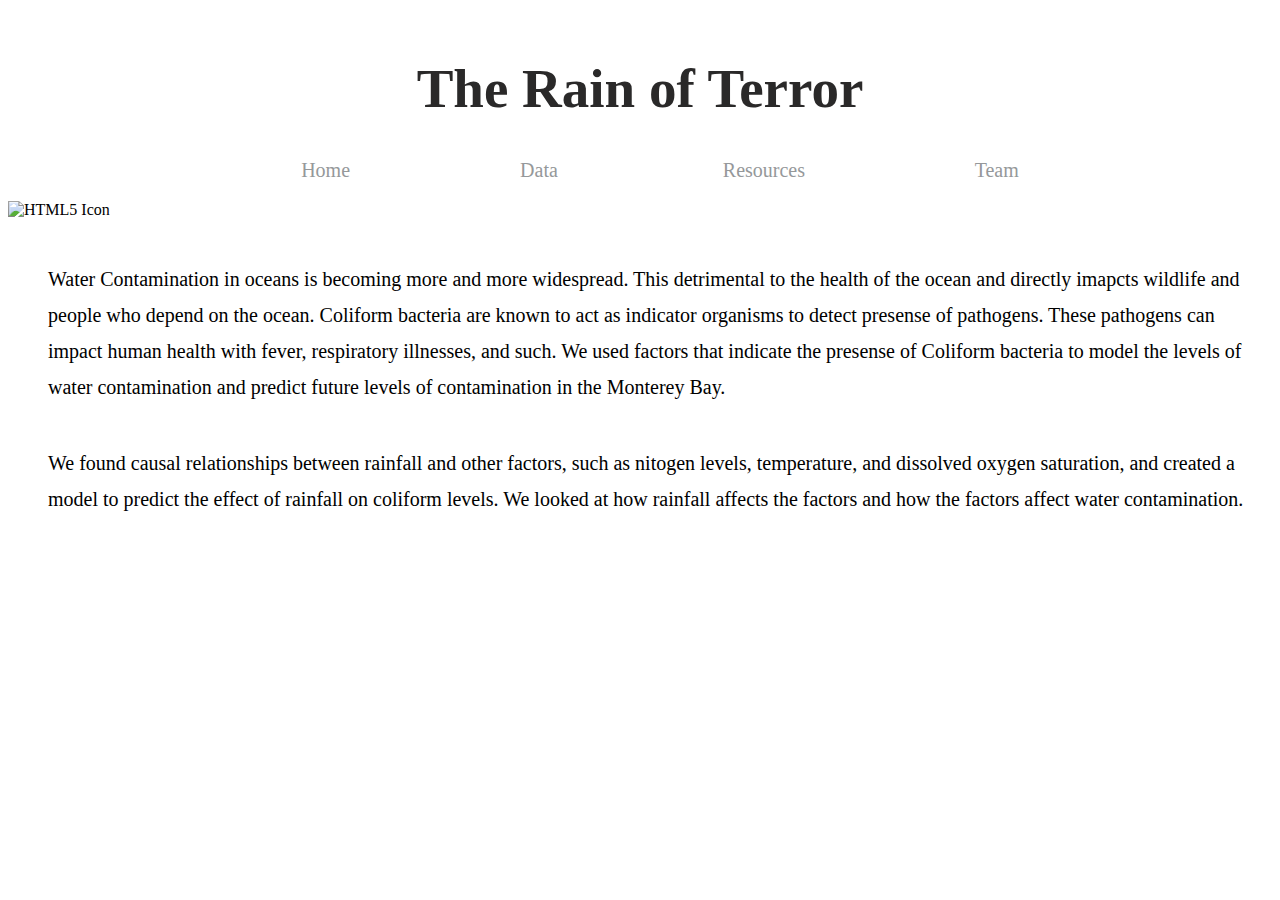
==== index.html @ 33170485 "More stuff added" ====
<!DOCTYPE html>
<html>
<head>
  <link rel="stylesheet" type="text/css" href="styles.css">
  <style>
ul{
  list-style-type: none;
}

li{
  display: inline;
}

li {
    display: inline;
    margin-right: 80px;
    margin-left: 80px;
    margin-bottom: 10px;
}

ul{
  text-align: center;
}

</style>
</head>
<body>

<h1>The Rain of Terror</h1>

<ul>
  <li> <a href="index.html"> Home </a> </li>
  <li> <a href="data.html"> Data </a> </li>
  <li> <a href="resources.html"> Resources </a> </li>
  <li> <a href="team.html"> Team </a> </li>
</ul>

<img src="ocean.jpg" alt="HTML5 Icon" style="width:100%; height:700px; border:none">
  <p class = "description">Water Contamination in oceans is becoming more and more widespread.
    This detrimental to the health of the ocean
  and directly imapcts wildlife and people who depend on the ocean.
  Coliform bacteria are known to act as indicator organisms to detect
    presense of pathogens. These pathogens can impact human health with
    fever, respiratory illnesses, and such. We used factors that
    indicate the presense of Coliform bacteria to model the levels of water
    contamination and predict future levels of contamination in the Monterey Bay.
  </p>
  <p class= "description">
    We found causal relationships between rainfall and other factors, such as nitogen levels,
    temperature, and dissolved oxygen saturation, and created a model to predict the
    effect of rainfall on coliform levels. We looked at how rainfall affects the factors and
    how the factors affect water contamination.
  </p>

</body>
</html>
---- styles.css ----
body{
  color: #faffaf;
}

h1 {
  text-align: center;
  color: #2A2929;
  font-family: Segoe Script;
  padding-top: 20px;
  padding-bottom: 0px;
  font-size: 55px;
}

ul {
list-style-type: none;
margin: 0;
padding: 0;
}


li {
    display: inline;
    margin-right: 80px;
    margin-left: 80px;
    margin-bottom: 10px;
}

ul li{
  text-align: center;
}

li a{
text-decoration: none;
color: #95989A;
font-family: Prestige Elite Std;
font-size: 20px;

}

.description {
  font-family: georgia;
  font-size: 20px;
  margin-left: 40px;
  margin-right: 40px;
  margin-top: 40px;
  margin-bottom: 40px;
  text-align: left;
  width: 95%;
  line-height: 1.8;
}

.title {
  text-align: center;
  font-family: Adobe Gothic Std;
  font-size: 30px;
  margin-top: 20px;
  margin-bottom: 10px;
}

.name {
  width: 100%;
  text-align: center;
  font-size: 20;
  font-family: georgia;
  letter-spacing: 1pt;
}

.bio {
  width: 100%;
  text-align: center;
  margin-bottom: 30px;
}
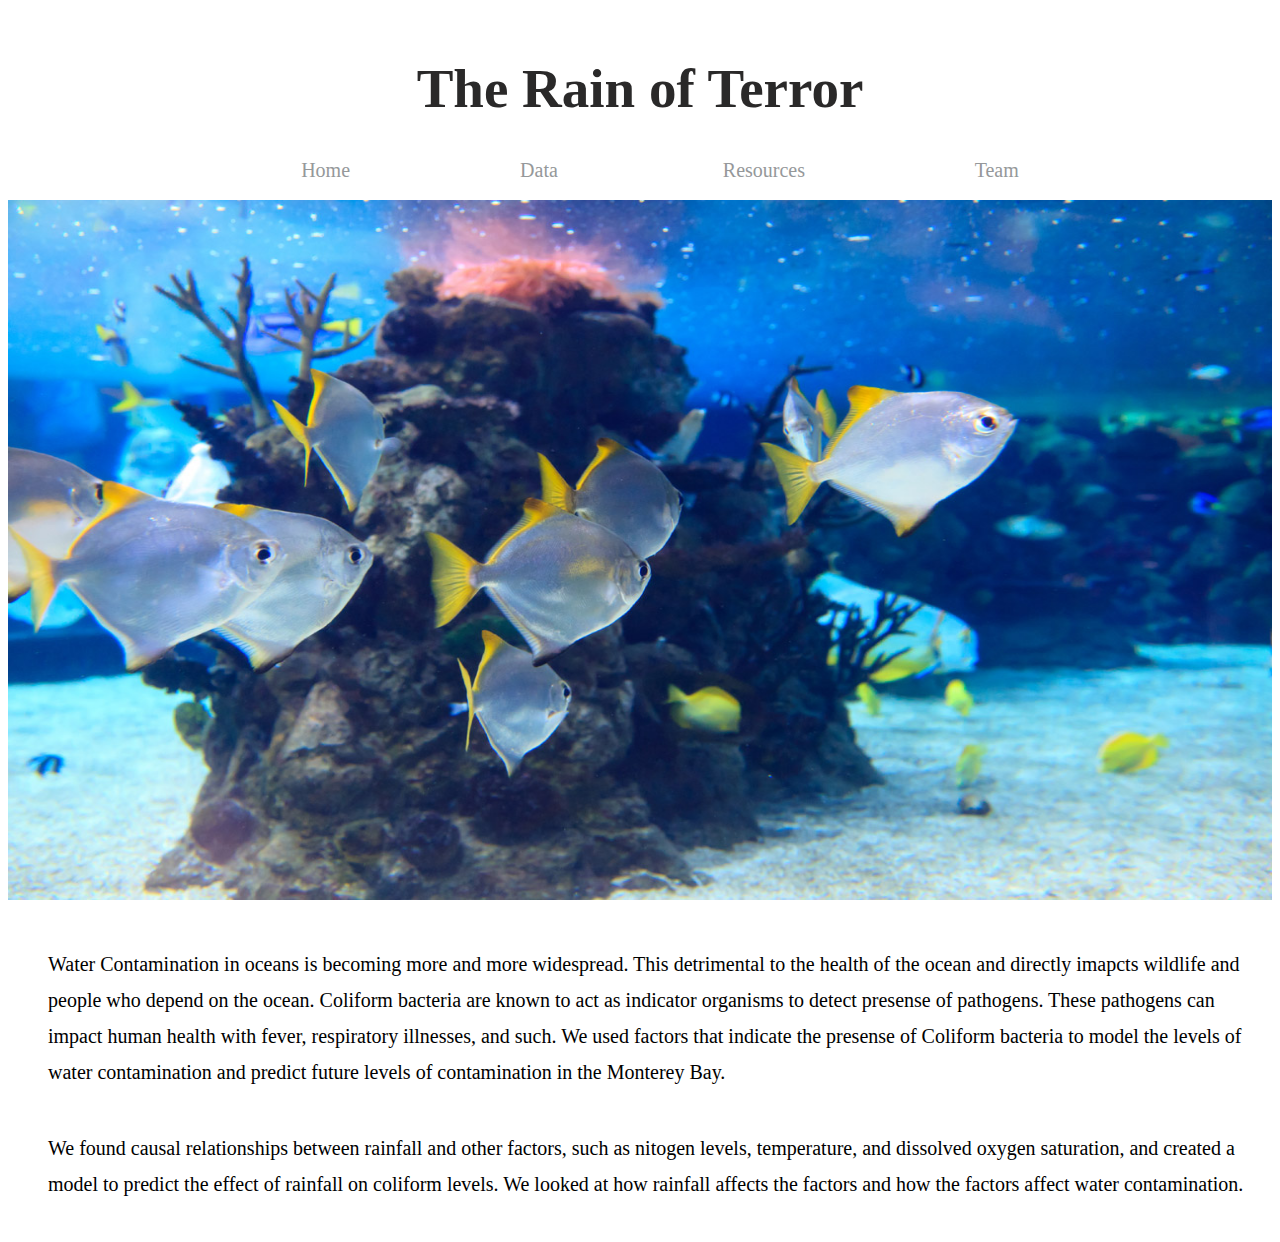
==== commit 7584ad90: "Non-copyrighted image" ====
--- a/index.html
+++ b/index.html
@@ -35,7 +35,7 @@
   <li> <a href="team.html"> Team </a> </li>
 </ul>
 
-<img src="ocean.jpg" alt="HTML5 Icon" style="width:100%; height:700px; border:none">
+<img src="silver-fish-underwater.jpg" alt="HTML5 Icon" style="width:100%; height:700px; border:none">
   <p class = "description">Water Contamination in oceans is becoming more and more widespread.
     This detrimental to the health of the ocean
   and directly imapcts wildlife and people who depend on the ocean.
--- a/styles.css
+++ b/styles.css
@@ -2,6 +2,10 @@
   color: #faffaf;
 }
 
+@@font-face {
+  font-family: Segoe Script;
+  src: url(SEGOESCB.TTF);
+}
 h1 {
   text-align: center;
   color: #2A2929;
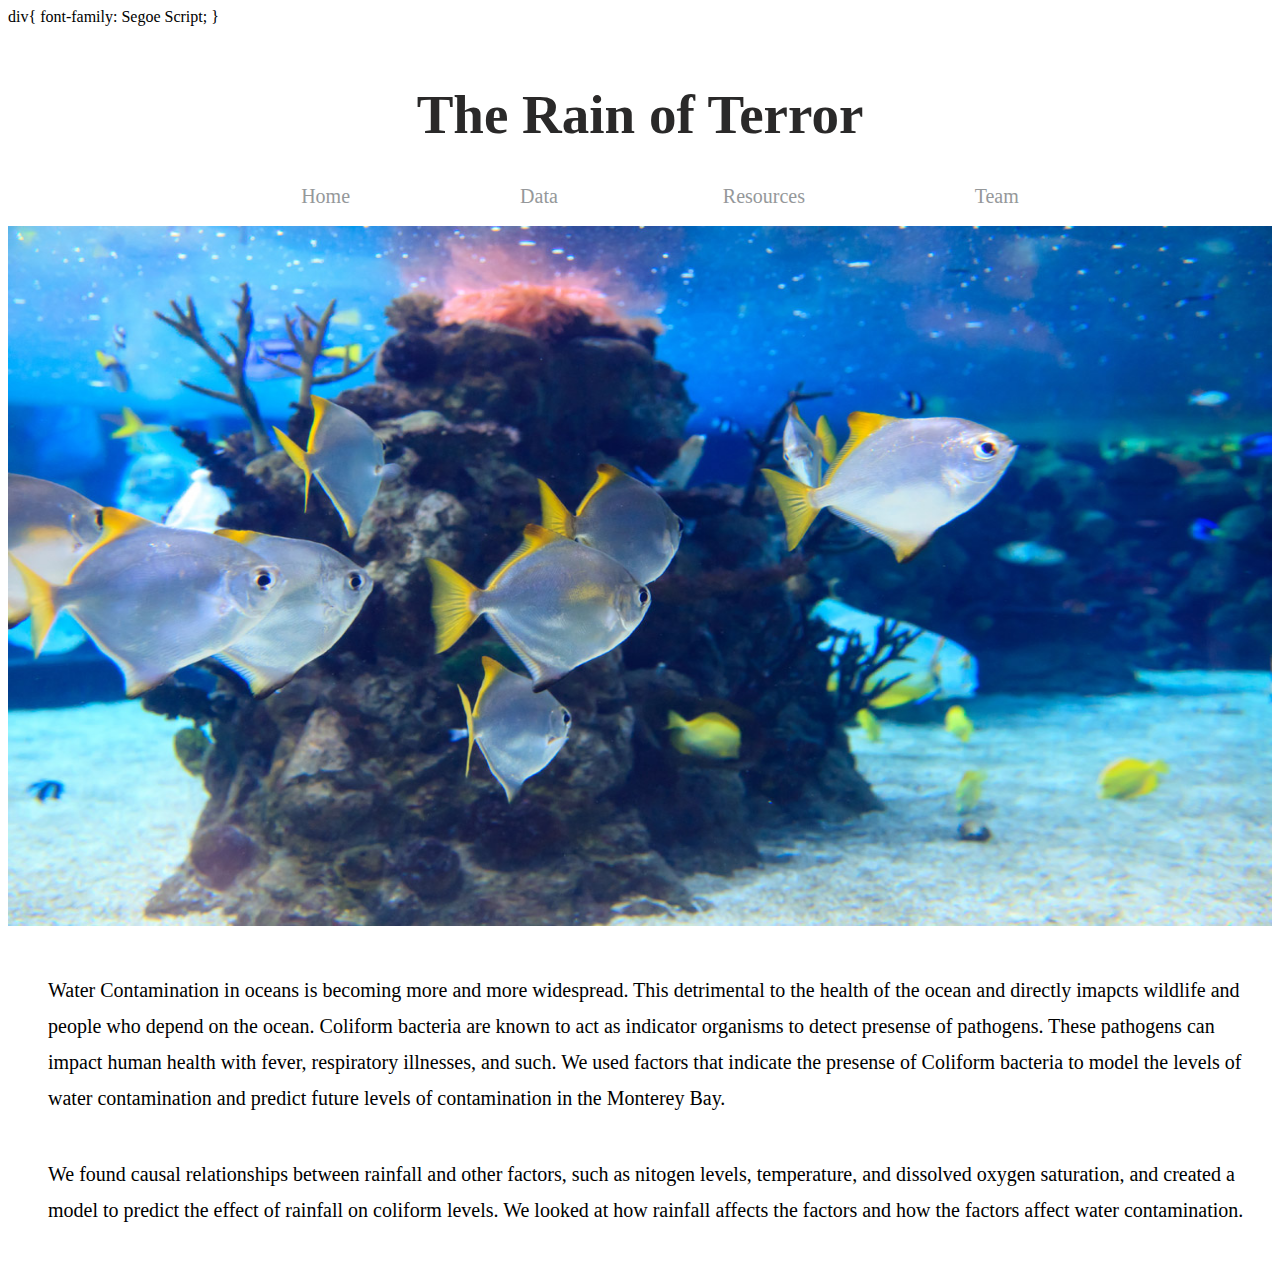
==== commit f6056af5: "Jonathon's picture" ====
--- a/index.html
+++ b/index.html
@@ -22,9 +22,14 @@
   text-align: center;
 }
 
+
 </style>
 </head>
 <body>
+
+div{
+  font-family: Segoe Script;
+}
 
 <h1>The Rain of Terror</h1>
 
--- a/styles.css
+++ b/styles.css
@@ -2,10 +2,7 @@
   color: #faffaf;
 }
 
-@@font-face {
-  font-family: Segoe Script;
-  src: url(SEGOESCB.TTF);
-}
+
 h1 {
   text-align: center;
   color: #2A2929;
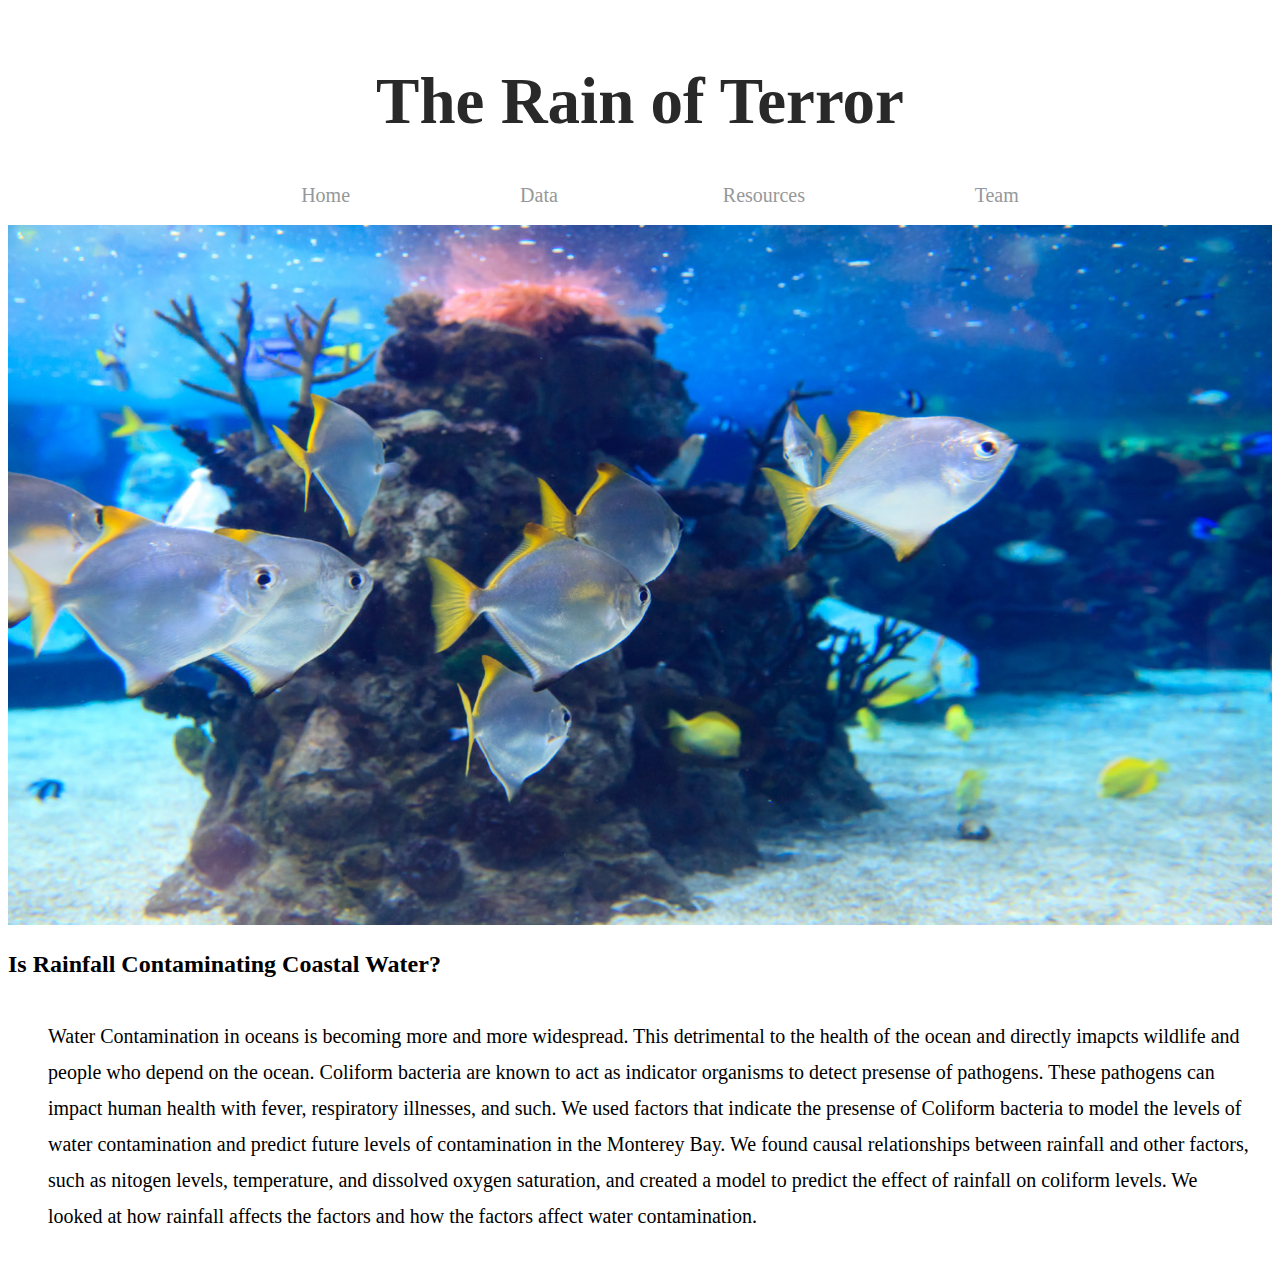
==== commit 7ab3c091: "home" ====
--- a/index.html
+++ b/index.html
@@ -27,9 +27,6 @@
 </head>
 <body>
 
-div{
-  font-family: Segoe Script;
-}
 
 <h1>The Rain of Terror</h1>
 
@@ -40,7 +37,11 @@
   <li> <a href="team.html"> Team </a> </li>
 </ul>
 
+<div class="image">
 <img src="silver-fish-underwater.jpg" alt="HTML5 Icon" style="width:100%; height:700px; border:none">
+<h2><span>Is Rainfall Contaminating Coastal Water?<span class='spacer'></span></h2>
+</div>
+
   <p class = "description">Water Contamination in oceans is becoming more and more widespread.
     This detrimental to the health of the ocean
   and directly imapcts wildlife and people who depend on the ocean.
@@ -49,8 +50,6 @@
     fever, respiratory illnesses, and such. We used factors that
     indicate the presense of Coliform bacteria to model the levels of water
     contamination and predict future levels of contamination in the Monterey Bay.
-  </p>
-  <p class= "description">
     We found causal relationships between rainfall and other factors, such as nitogen levels,
     temperature, and dissolved oxygen saturation, and created a model to predict the
     effect of rainfall on coliform levels. We looked at how rainfall affects the factors and
--- a/styles.css
+++ b/styles.css
@@ -1,5 +1,10 @@
 body{
   color: #faffaf;
+}
+
+@font-face {
+  font-family: Segoe Script;
+  src: url(SEGOESCB.TTF) format('truetype');
 }
 
 
@@ -9,7 +14,8 @@
   font-family: Segoe Script;
   padding-top: 20px;
   padding-bottom: 0px;
-  font-size: 55px;
+  font-size: 65px;
+  letter-spacing: 4;
 }
 
 ul {
@@ -50,6 +56,18 @@
   line-height: 1.8;
 }
 
+.descriptionPara{
+  font-family: georgia;
+  font-size: 20px;
+  margin-left: 40px;
+  margin-right: 40px;
+  margin-top: 40px;
+  margin-bottom: 40px;
+  text-align: left;
+  width: 95%;
+  line-height: 1.8;
+}
+
 .title {
   text-align: center;
   font-family: Adobe Gothic Std;
@@ -70,4 +88,133 @@
   width: 100%;
   text-align: center;
   margin-bottom: 30px;
-}
+  word-break: keep-all;
+  line-height: 1.8;
+  letter-spacing: 0.2;
+}
+
+.team, .Sources{
+  width: 600px;
+  margin: 0 auto;
+}
+
+.SourceName {
+  width: 100%;
+  text-align: center;
+  font-size: 20;
+  font-family: Adobe Gothic Std;
+  letter-spacing: 0.5pt;
+  padding-top: 10pt;
+  font-weight: bolder;
+  color:#262626;
+}
+
+.SourceDescription {
+  width: 100%;
+  text-align: center;
+  margin-bottom: 30px;
+  word-break: keep-all;
+  line-height: 1.8;
+  letter-spacing: 0.2;
+}
+
+
+.mapDetails, .mapContainer{
+  display: inline;
+
+}
+.parentContainer{
+  padding-top: 20pt;
+}
+
+.mapDetails{
+  float:left;
+  margin:0;
+  text-align: center;
+}
+
+.answer{
+  font-size: 18;
+  font-family: georgia;
+}
+
+.dataDescription{
+  padding: 20pt;
+}
+
+.myButton {
+	-moz-box-shadow:inset 0px 1px 0px 0px #bbdaf7;
+	-webkit-box-shadow:inset 0px 1px 0px 0px #bbdaf7;
+	box-shadow:inset 0px 1px 0px 0px #bbdaf7;
+	background:-webkit-gradient(linear, left top, left bottom, color-stop(0.05, #79bbff), color-stop(1, #378de5));
+	background:-moz-linear-gradient(top, #79bbff 5%, #378de5 100%);
+	background:-webkit-linear-gradient(top, #79bbff 5%, #378de5 100%);
+	background:-o-linear-gradient(top, #79bbff 5%, #378de5 100%);
+	background:-ms-linear-gradient(top, #79bbff 5%, #378de5 100%);
+	background:linear-gradient(to bottom, #79bbff 5%, #378de5 100%);
+	filter:progid:DXImageTransform.Microsoft.gradient(startColorstr='#79bbff', endColorstr='#378de5',GradientType=0);
+	background-color:#79bbff;
+	-moz-border-radius:6px;
+	-webkit-border-radius:6px;
+	border-radius:6px;
+	border:1px solid #84bbf3;
+	display:inline-block;
+	cursor:pointer;
+	color:#ffffff;
+	font-family:Arial;
+	font-size:15px;
+	font-weight:bold;
+	padding:6px 24px;
+	text-decoration:none;
+	text-shadow:0px 1px 0px #528ecc;
+}
+.myButton:hover {
+	background:-webkit-gradient(linear, left top, left bottom, color-stop(0.05, #378de5), color-stop(1, #79bbff));
+	background:-moz-linear-gradient(top, #378de5 5%, #79bbff 100%);
+	background:-webkit-linear-gradient(top, #378de5 5%, #79bbff 100%);
+	background:-o-linear-gradient(top, #378de5 5%, #79bbff 100%);
+	background:-ms-linear-gradient(top, #378de5 5%, #79bbff 100%);
+	background:linear-gradient(to bottom, #378de5 5%, #79bbff 100%);
+	filter:progid:DXImageTransform.Microsoft.gradient(startColorstr='#378de5', endColorstr='#79bbff',GradientType=0);
+	background-color:#378de5;
+}
+.myButton:active {
+	position:relative;
+	top:1px;
+}
+
+/* basic positioning */
+.colorKey {
+  list-style: none;
+  font-size: 20px;
+  font-style: Georgia;
+  padding-right: 25pt;
+  padding-bottom: 40pt;
+}
+
+.colorKey li {
+  float: right;
+   margin-right: 10px;
+ }
+
+.colorKey span { border: 1px solid #ccc; float: right; width: 40px; height: 18px; margin: 3px; }
+/* your colors */
+.colorKey .greenKey { background-color: green; }
+.colorKey .yellowKey { background-color: yellow; }
+.colorKey .redKey { background-color: red; }
+
+
+.front, .side {
+  display: inline-block;
+}
+.side{
+  float: right;
+}
+
+.down, .angle{
+  display:inline-block;
+}
+
+.down{
+  float: right;
+}
